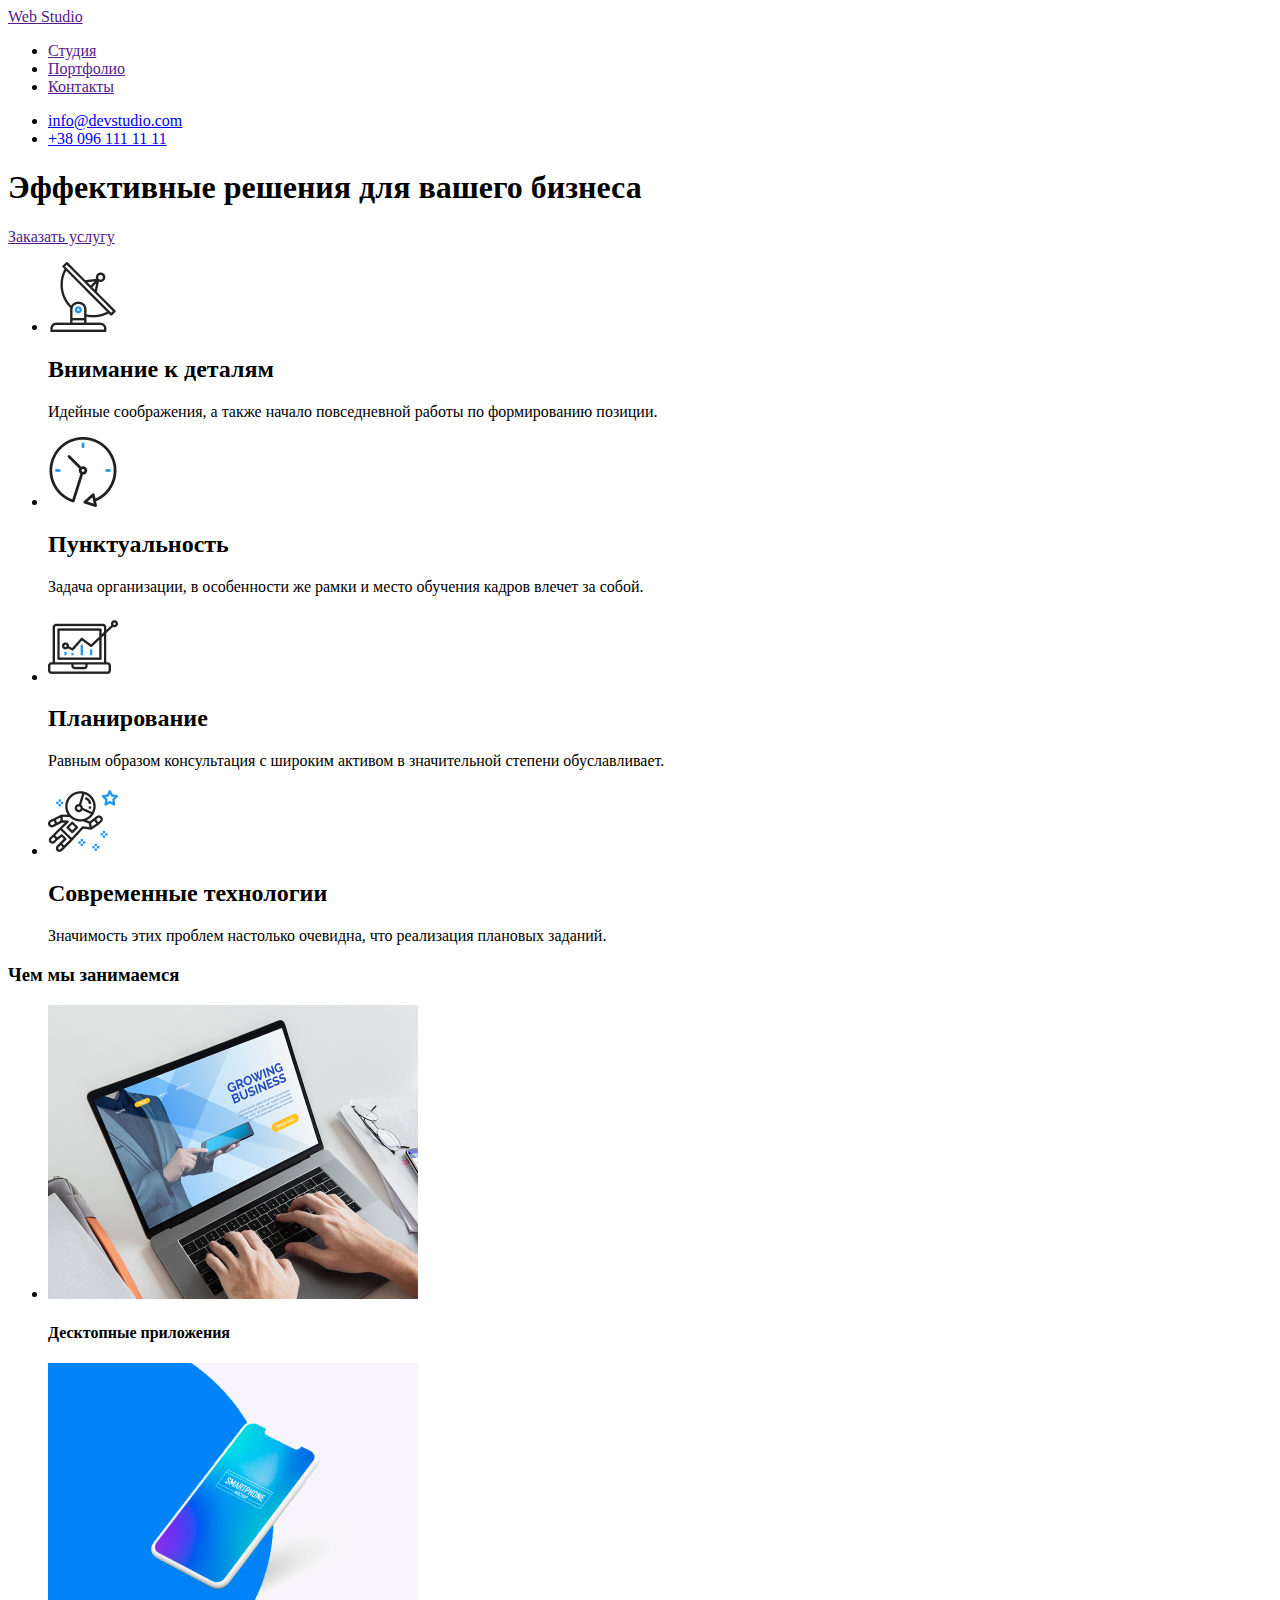
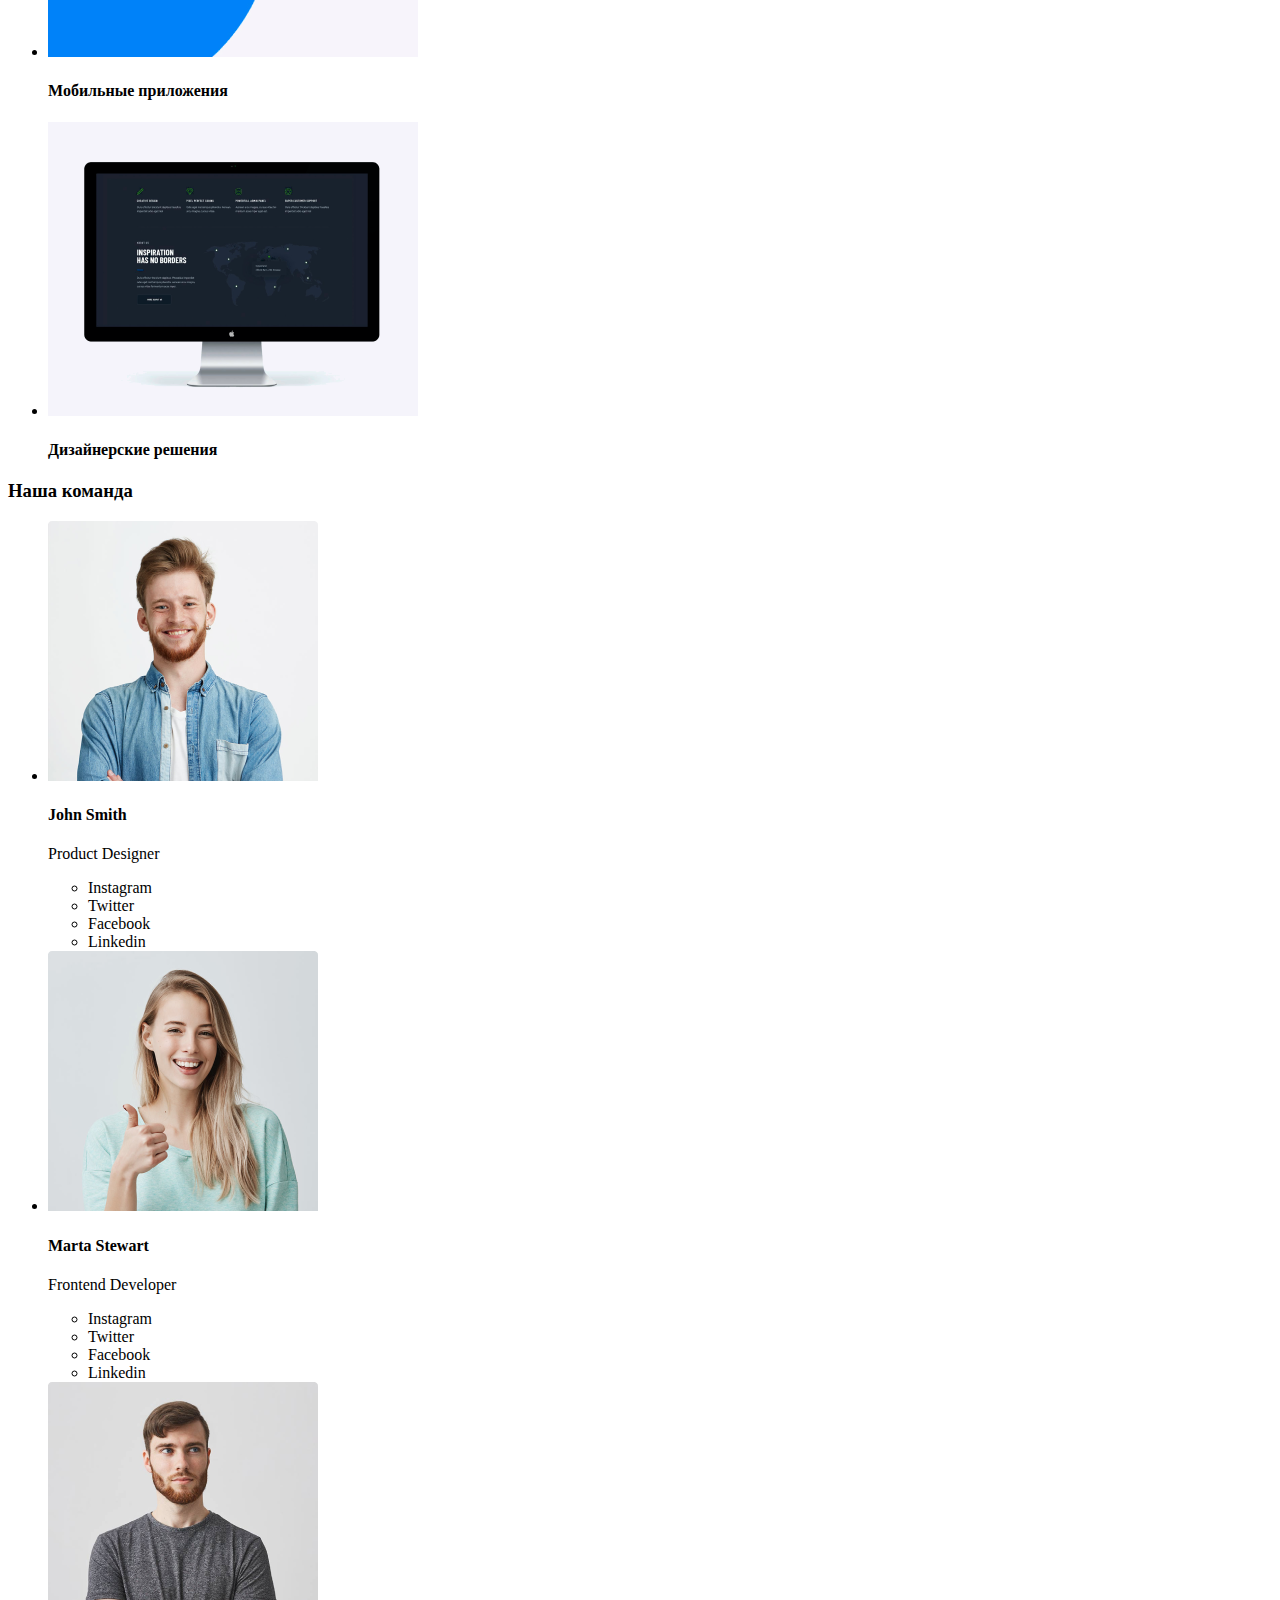
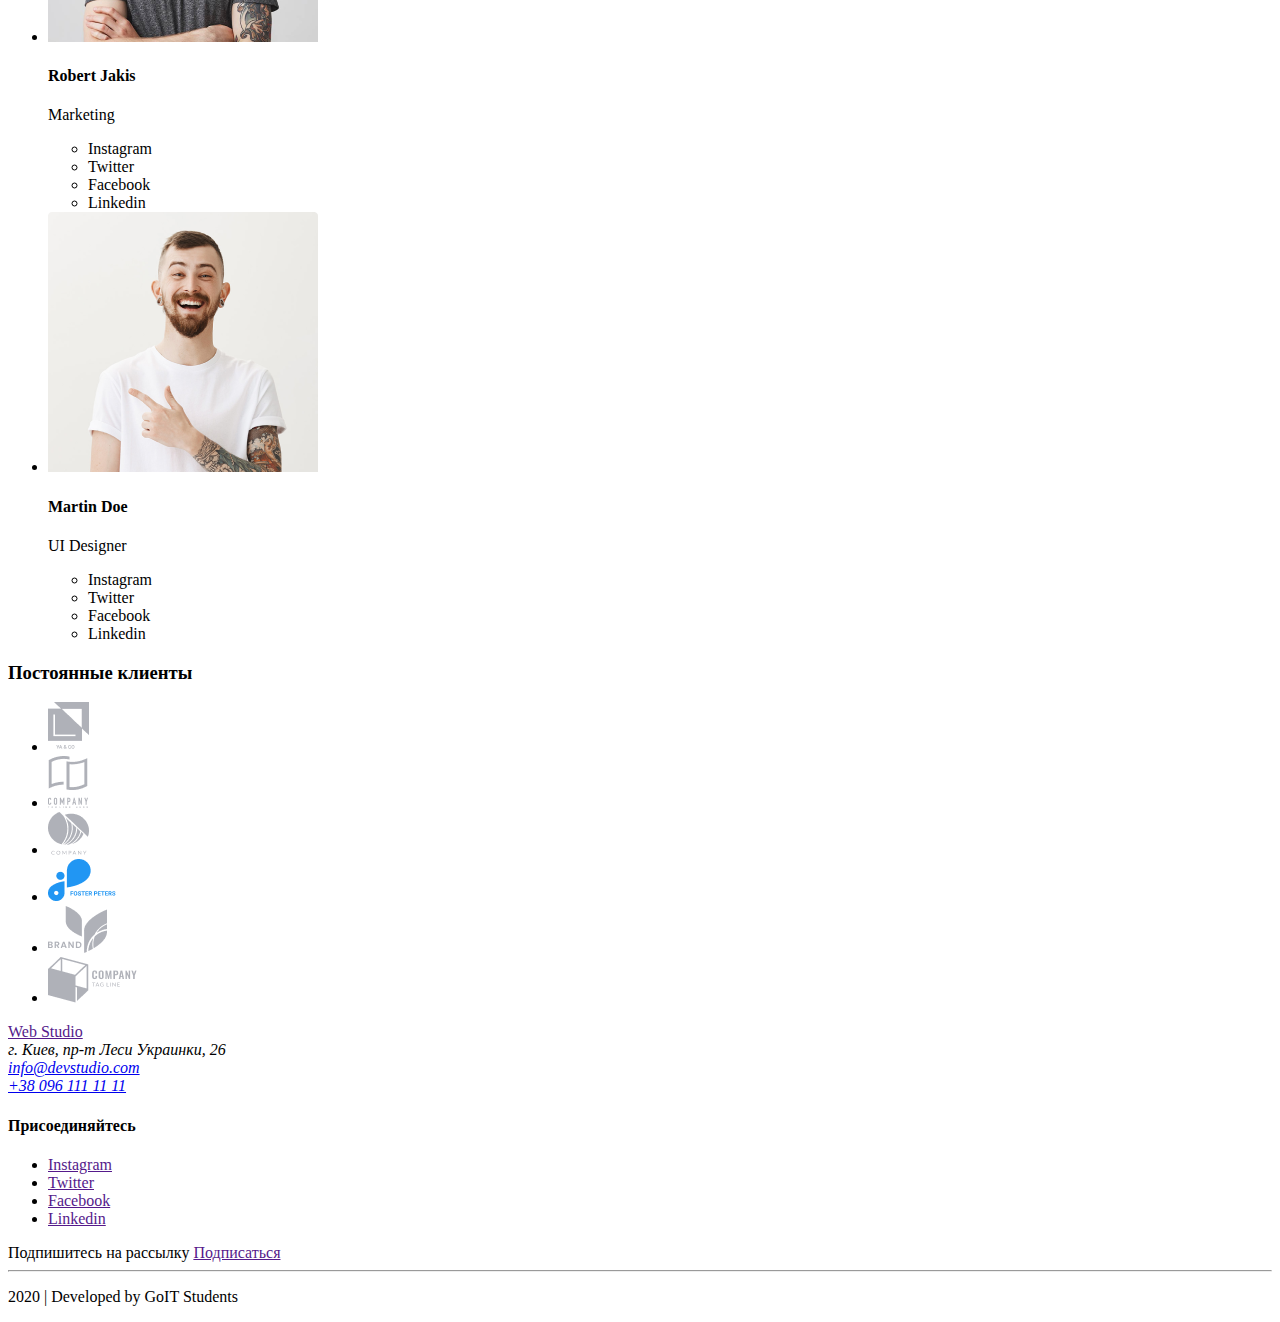
==== index.html @ 27753cef "Переносит файлы первой работы" ====
<!DOCTYPE html>
<html lang="ru">
<head>
    <meta charset="UTF-8">
    <meta name="viewport" content="width=device-width, initial-scale=1.0">
    <title>Web Studio</title>
</head>
<body>
    <!--Header-->
   <header>
       <nav>
       <a href=""><span>Web</span>  Studio
       </a>
       <ul>
           <li> <a href="">Студия</a></li>
           <li><a href="">Портфолио</a></li>
           <li><a href="">Контакты</a></li>
       </ul>
       <ul>
           <li><a href="mailto:info@devstudio.com">info@devstudio.com</a></li>
           <li><a href="tel:+380961111111">+38 096 111 11 11</a></li>
       </ul>
    </nav>
   </header>
   <!--Hero-->
       <section>
        <h1>Эффективные решения для вашего бизнеса</h1>
        <a href="">Заказать услугу</a>
       </section>
   <!--Features-->
   <section>
       <ul>
           <li>
            <img src="./images/antenna-1.png" alt width="70">  
            <h2>Внимание к деталям</h2>
        <p>Идейные соображения, а также начало повседневной работы по формированию позиции.</p>
           </li>

        <li>
            <img src="./images/clock-1.png" alt width="70">
            <h2>Пунктуальность</h2>
            <p>Задача организации, в особенности же рамки и место обучения кадров влечет за собой.</p>
        </li>

        <li>
            <img src="./images/diagram-1.png" alt width="70">
            <h2>Планирование</h2>
        <p>Равным образом консультация с широким активом в значительной степени обуславливает.</p>
        </li>

        <li>
            <img src="./images/astronaut-1.png" alt width="70">
            <h2>Современные технологии</h2>
            <p>Значимость этих проблем настолько очевидна, что реализация плановых заданий.</p>
        </li>
       </ul>
   </section>
   <!--Work-->
   <section>
       <h3>Чем мы занимаемся</h3>
       <ul>
           <li>
               <img src="./images/img111.png" alt width="370">
               <h4>Десктопные приложения</h4>
           </li>

           <li>
<img src="./images/box.png" alt width="370">
<h4>Мобильные приложения</h4>
           </li>

           <li>
               <img src="./images/img.png" alt width="370">
               <h4>Дизайнерские решения</h4>
           </li>
       </ul>
   </section>
   <section>
    <h3>Наша команда</h3>
    <ul>
        <li>
        <img src="./images/img-john1.png" alt width="270">
        <h4>John Smith</h4>
        <p>Product Designer</p>
        <ul><li>Instagram</li>
        <li>Twitter</li>
        <li>Facebook</li>
        <li>Linkedin</li></ul>
        </li>

        <li>
        <img src="./images/img-marta2.png" alt width="270">
        <h4>Marta Stewart</h4>
        <p>Frontend Developer</p>
        <ul><li>Instagram</li>
            <li>Twitter</li>
            <li>Facebook</li>
            <li>Linkedin</li></ul>
       </li>

        <li>
        <img src="./images/img-robert3.png" alt width="270">
        <h4>Robert Jakis</h4>
        <p>Marketing</p>
        <ul><li>Instagram</li>
            <li>Twitter</li>
            <li>Facebook</li>
            <li>Linkedin</li></ul>
        </li>

        <li>
        <img src="./images/img-yakis4.png" alt width="270">
        <h4>Martin Doe</h4>
        <p>UI Designer</p>
        <ul><li>Instagram</li>
            <li>Twitter</li>
            <li>Facebook</li>
            <li>Linkedin</li></ul>
        </li>

    </ul>
   </section>

   <!--Clients-->
   <section>
       <h3>Постоянные клиенты</h3>
       <ul>
           <li><img src="./images/logo-1.png" alt=""></li>
           <li><img src="./images/logo-2.png" alt=""></li>
           <li><img src="./images/logo-3.png" alt=""></li>
           <li><img src="./images/logo-4.png" alt=""></li>
           <li><img src="./images/logo-5.png" alt=""></li>
           <li><img src="./images/logo-6.png" alt=""></li>
       </ul>
   </section>
  <!--Footer-->
<footer>
    <a href=""><span>Web</span>  Studio
    </a>
<address>
    г. Киев, пр-т Леси Украинки, 26 <br>
    <a href="mailto:info@devstudio.com">info@devstudio.com</a> <br>
    <a href="tel:+380961111111">+38 096 111 11 11</a>
  </address>
  
 <div>
     <h4>Присоединяйтесь</h4>
     <ul><li><a href="">Instagram</a> </li>
        <li><a href="">Twitter</a> </li>
        <li><a href="">Facebook</a> </li>
        <li><a href="">Linkedin</a> </li></ul>
</div>
 <div>
     <span>Подпишитесь на рассылку</span> 
     <a href="">Подписаться</a>
    </div>
    <hr>
<p>2020 | Developed by GoIT Students </p>
    </footer>
    
</body>
</html>
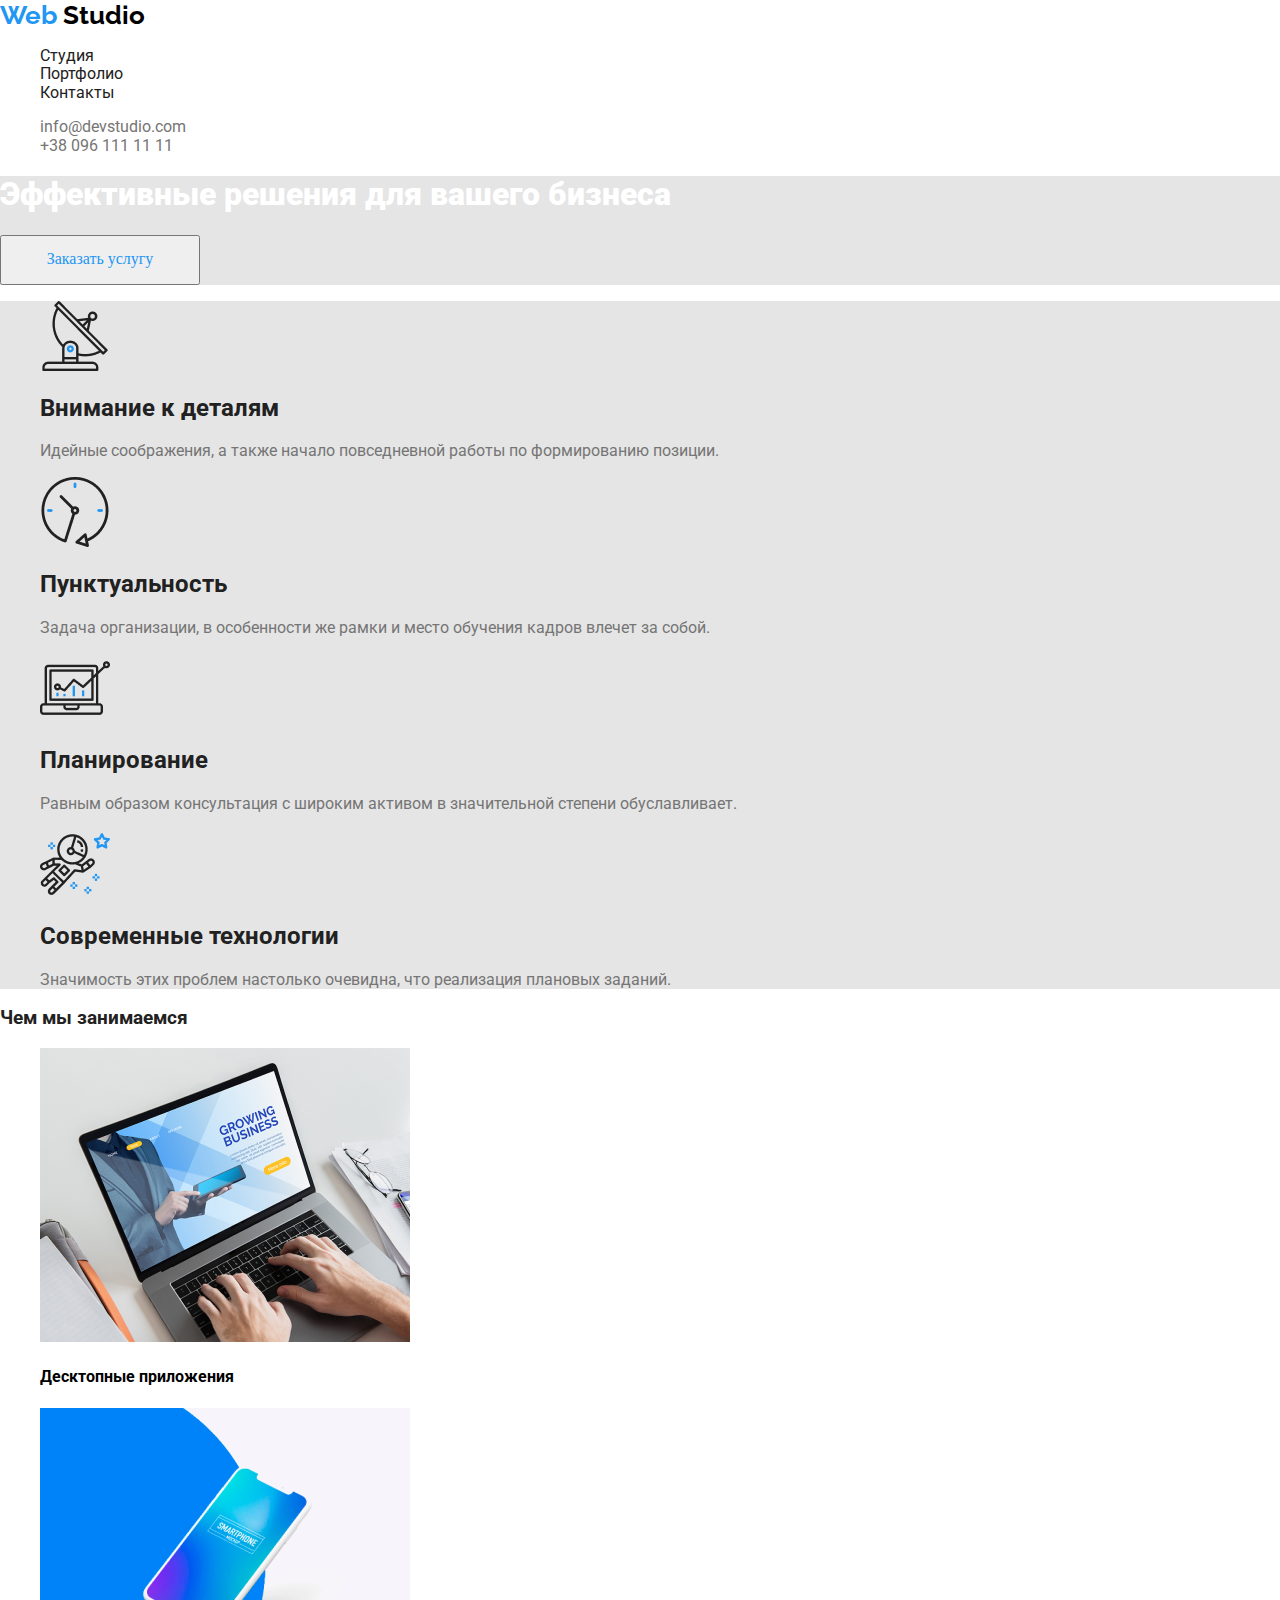
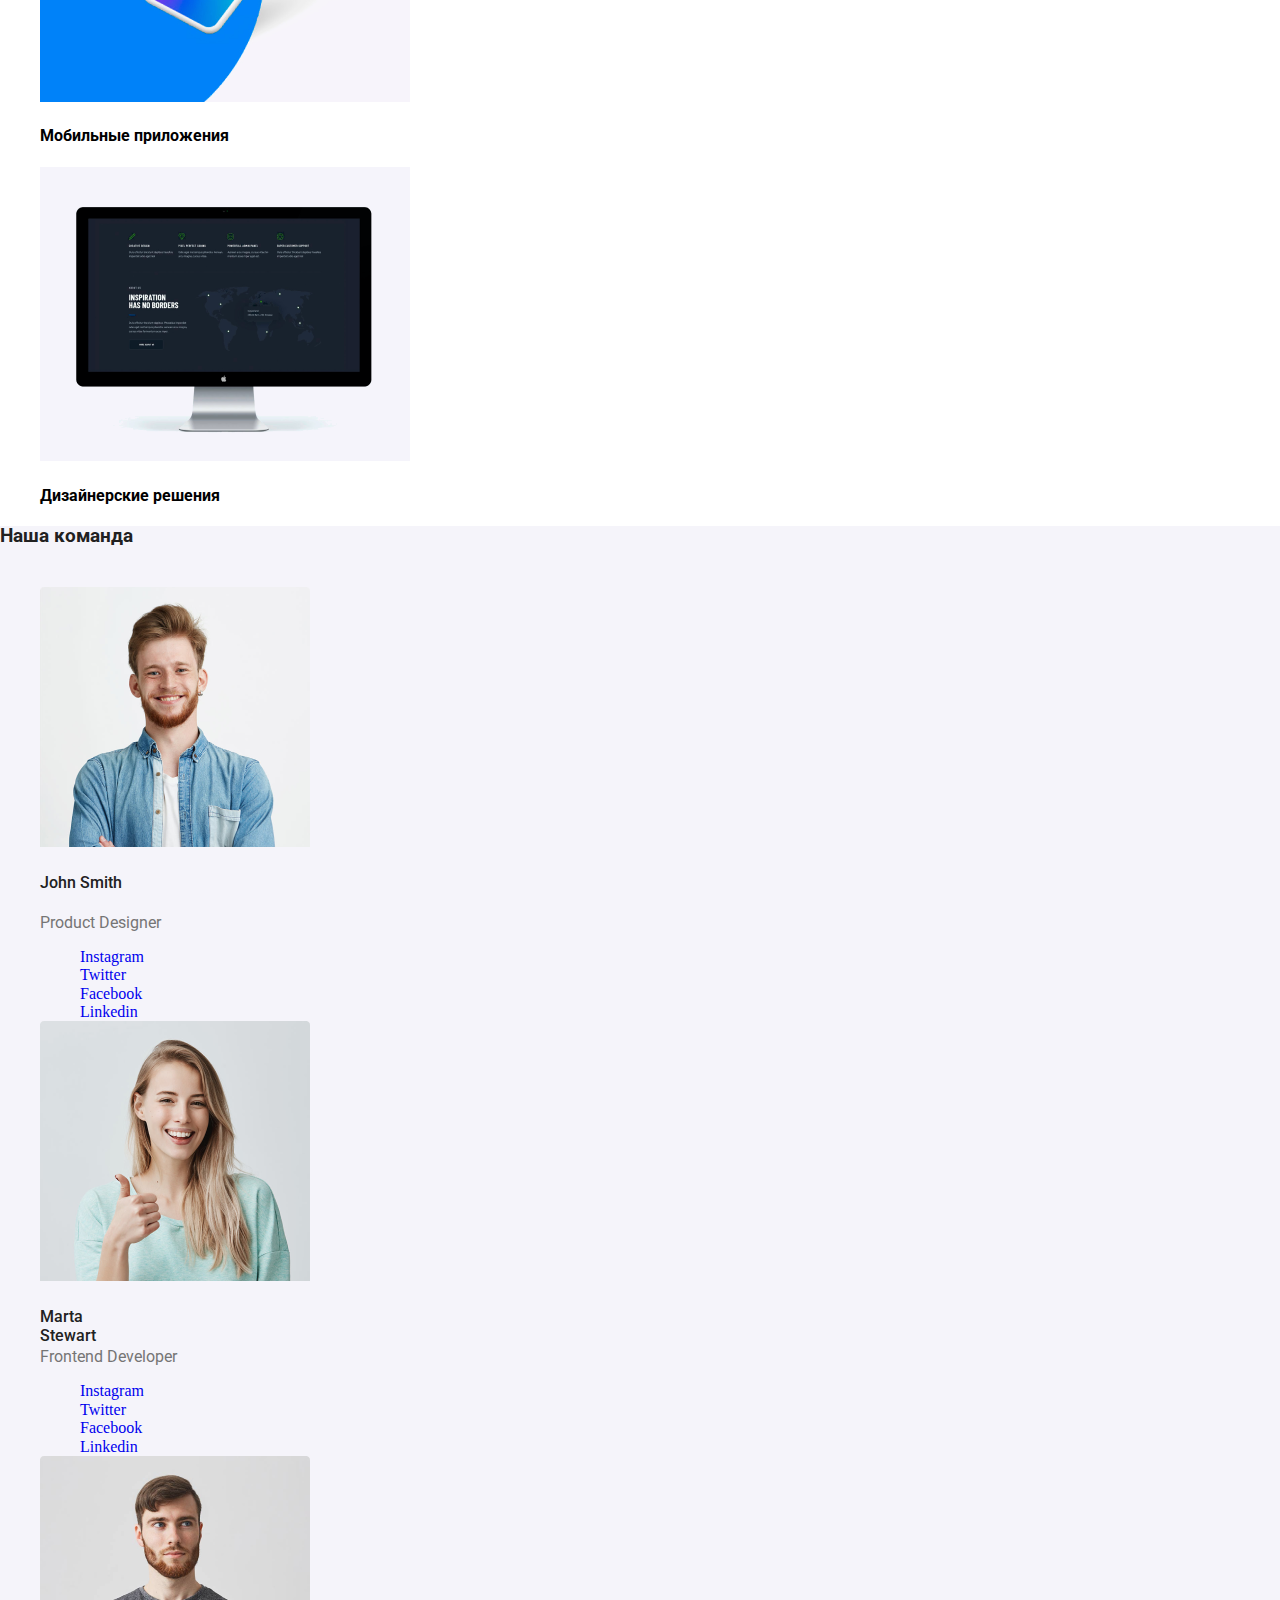
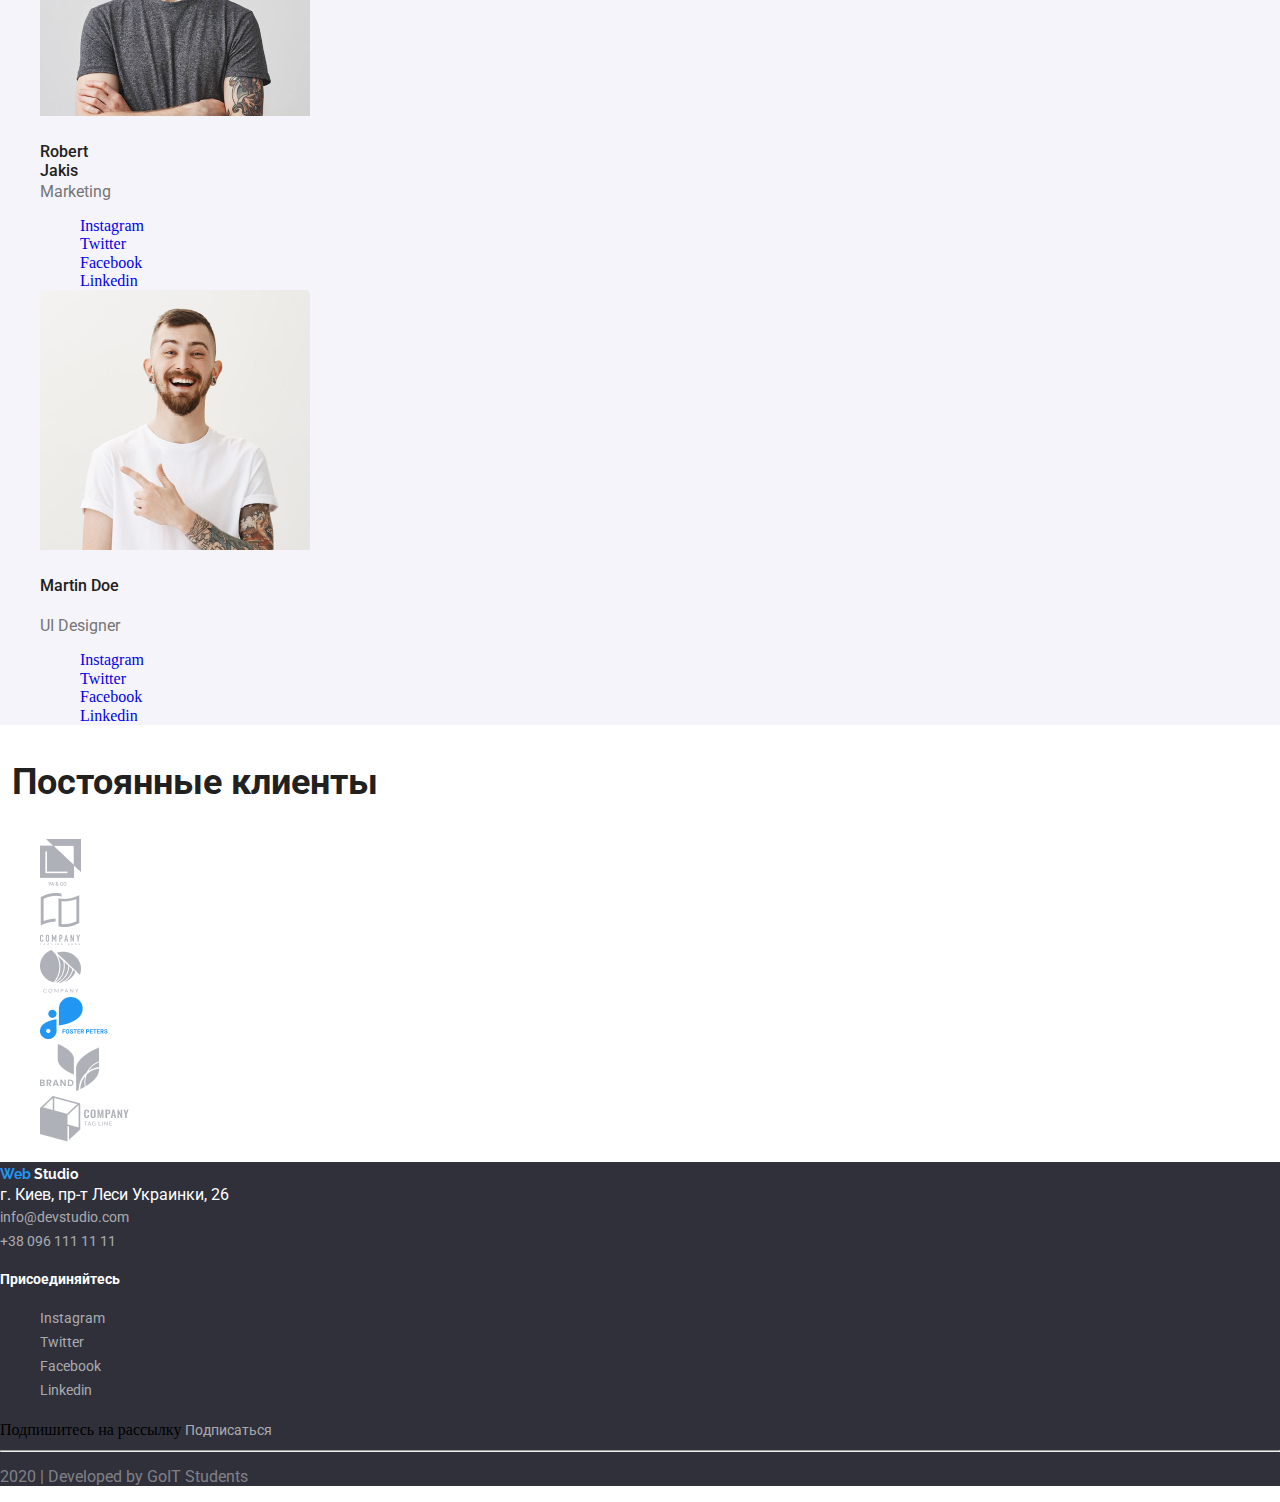
==== commit 2a8c3dd7: "Portfolio html+css" ====
--- a/index.html
+++ b/index.html
@@ -4,32 +4,38 @@
     <meta charset="UTF-8">
     <meta name="viewport" content="width=device-width, initial-scale=1.0">
     <title>Web Studio</title>
+    <link rel="stylesheet" href="./css/normalize.css">
+    <link rel="stylesheet" href="./css/styles.css">
+    <link href="https://fonts.googleapis.com/css2?family=Raleway:wght@700&family=Roboto&display=swap" rel="stylesheet">
 </head>
 <body>
     <!--Header-->
-   <header>
+   <header class="page-header">
        <nav>
-       <a href=""><span>Web</span>  Studio
-       </a>
-       <ul>
-           <li> <a href="">Студия</a></li>
-           <li><a href="">Портфолио</a></li>
-           <li><a href="">Контакты</a></li>
+        <a href="/" class="logo">
+            <span class="logo-blue">Web</span>
+            <span class="logo-black">Studio</span>
+        </a>
+       <ul class="site-nav list">
+           <li class="link-focus"><a href="./index.html">Студия</a></li>
+           <li class="link-focus"><a href="./portfolio.html">Портфолио</a></li>
+           <li class="link-focus"><a href="">Контакты</a></li>
        </ul>
-       <ul>
-           <li><a href="mailto:info@devstudio.com">info@devstudio.com</a></li>
-           <li><a href="tel:+380961111111">+38 096 111 11 11</a></li>
+       <ul class="list-contacts list">
+           <li class="link-focus"><a href="mailto:info@devstudio.com ">info@devstudio.com</a></li>
+           <li class="link-focus"><a href="tel:+380961111111">+38 096 111 11 11</a></li>
        </ul>
     </nav>
    </header>
+   
    <!--Hero-->
-       <section>
-        <h1>Эффективные решения для вашего бизнеса</h1>
-        <a href="">Заказать услугу</a>
+       <section class="hero">
+        <h1 class="hero-item">Эффективные решения для вашего бизнеса</h1>
+        <button class="button">Заказать услугу</button>
        </section>
    <!--Features-->
-   <section>
-       <ul>
+   <section class="features">
+       <ul class="list">
            <li>
             <img src="./images/antenna-1.png" alt width="70">  
             <h2>Внимание к деталям</h2>
@@ -56,9 +62,9 @@
        </ul>
    </section>
    <!--Work-->
-   <section>
+   <section class="work">
        <h3>Чем мы занимаемся</h3>
-       <ul>
+       <ul class="list">
            <li>
                <img src="./images/img111.png" alt width="370">
                <h4>Десктопные приложения</h4>
@@ -75,56 +81,63 @@
            </li>
        </ul>
    </section>
-   <section>
+
+   <section class="workers">
     <h3>Наша команда</h3>
-    <ul>
+    <ul class="list">
         <li>
         <img src="./images/img-john1.png" alt width="270">
         <h4>John Smith</h4>
         <p>Product Designer</p>
-        <ul><li>Instagram</li>
-        <li>Twitter</li>
-        <li>Facebook</li>
-        <li>Linkedin</li></ul>
+     <ul class="list">
+        <li class="link-focus"><a href="https://www.instagram.com">Instagram</a> </li>
+        <li class="link-focus"><a href="https://twitter.com">Twitter</a> </li>
+        <li class="link-focus"><a href="https://www.facebook.com">Facebook</a> </li>
+        <li class="link-focus"><a href="https://www.linkedin.com">Linkedin</a> </li>
+    </ul>
         </li>
 
         <li>
         <img src="./images/img-marta2.png" alt width="270">
         <h4>Marta Stewart</h4>
         <p>Frontend Developer</p>
-        <ul><li>Instagram</li>
-            <li>Twitter</li>
-            <li>Facebook</li>
-            <li>Linkedin</li></ul>
-       </li>
+   
+     <ul class="list">
+        <li class="link-focus"><a href="https://www.instagram.com">Instagram</a> </li>
+        <li class="link-focus"><a href="https://twitter.com">Twitter</a> </li>
+        <li class="link-focus"><a href="https://www.facebook.com">Facebook</a> </li>
+        <li class="link-focus"><a href="https://www.linkedin.com">Linkedin</a> </li></ul>
 
         <li>
         <img src="./images/img-robert3.png" alt width="270">
         <h4>Robert Jakis</h4>
         <p>Marketing</p>
-        <ul><li>Instagram</li>
-            <li>Twitter</li>
-            <li>Facebook</li>
-            <li>Linkedin</li></ul>
-        </li>
-
+       
+     <ul class="list">
+        <li class="link-focus"><a href="https://www.instagram.com">Instagram</a> </li>
+        <li class="link-focus"><a href="https://twitter.com">Twitter</a> </li>
+        <li class="link-focus"><a href="https://www.facebook.com">Facebook</a> </li>
+        <li class="link-focus"><a href="https://www.linkedin.com">Linkedin</a> </li>
+    </ul>
+        
         <li>
         <img src="./images/img-yakis4.png" alt width="270">
         <h4>Martin Doe</h4>
         <p>UI Designer</p>
-        <ul><li>Instagram</li>
-            <li>Twitter</li>
-            <li>Facebook</li>
-            <li>Linkedin</li></ul>
-        </li>
 
-    </ul>
+     <ul class="list">
+        <li class="link-focus"><a href="https://www.instagram.com">Instagram</a> </li>
+        <li class="link-focus"><a href="https://twitter.com">Twitter</a> </li>
+        <li class="link-focus"><a href="https://www.facebook.com">Facebook</a> </li>
+        <li class="link-focus"><a href="https://www.linkedin.com">Linkedin</a> </li></ul>
+        </ul>
+
    </section>
 
    <!--Clients-->
-   <section>
+   <section class="clients">
        <h3>Постоянные клиенты</h3>
-       <ul>
+       <ul class="list">
            <li><img src="./images/logo-1.png" alt=""></li>
            <li><img src="./images/logo-2.png" alt=""></li>
            <li><img src="./images/logo-3.png" alt=""></li>
@@ -134,29 +147,31 @@
        </ul>
    </section>
   <!--Footer-->
-<footer>
-    <a href=""><span>Web</span>  Studio
+<footer class="footer">
+    <a href="/" class="logo">
+        <span class="logo-blue">Web</span>
+        <span class="logo-white">Studio</span>
     </a>
 <address>
     г. Киев, пр-т Леси Украинки, 26 <br>
     <a href="mailto:info@devstudio.com">info@devstudio.com</a> <br>
     <a href="tel:+380961111111">+38 096 111 11 11</a>
   </address>
-  
- <div>
+   <div>
      <h4>Присоединяйтесь</h4>
-     <ul><li><a href="">Instagram</a> </li>
-        <li><a href="">Twitter</a> </li>
-        <li><a href="">Facebook</a> </li>
-        <li><a href="">Linkedin</a> </li></ul>
-</div>
- <div>
+     <ul class="list">
+         <li><a href="https://www.instagram.com">Instagram</a> </li>
+        <li><a href="https://twitter.com">Twitter</a> </li>
+        <li><a href="https://www.facebook.com">Facebook</a> </li>
+        <li><a href="https://www.linkedin.com">Linkedin</a> </li></ul>
+   </div>
+   <div>
      <span>Подпишитесь на рассылку</span> 
      <a href="">Подписаться</a>
     </div>
     <hr>
-<p>2020 | Developed by GoIT Students </p>
-    </footer>
+    <p class="developed">2020 | Developed by GoIT Students </p>
+</footer>
     
 </body>
 </html>--- a/css/styles.css
+++ b/css/styles.css
@@ -0,0 +1,195 @@
+/* index.html styles */
+.logo {
+font-weight: 700;
+font-size: 26px;
+line-height: 31px;
+}
+.logo-blue {
+    color: rgb(33, 150, 243);
+    font-family: Raleway;
+    font-weight: 700;
+    font-size: 26;
+    line-height: 1,19;
+    letter-spacing: 0,03;
+}
+.logo-black {
+    color: black;
+    font-family: Raleway;
+    font-weight: 700;
+    font-size: 26;
+    line-height: 1,19;
+    letter-spacing: 0,03;
+}
+.logo-white {
+    color: white;
+    font-family: Raleway;
+    font-weight: 700;
+    font-size: 26;
+    line-height: 1,19;
+    letter-spacing: 0,03;
+}
+a {
+  text-decoration: none;
+}
+.page-header {
+font-family: Roboto;
+color: #212121;
+}
+
+.site-nav a {
+  color: #212121;
+}
+.list-contacts a {
+    color: #757575;
+    list-style: none;
+  }
+  
+  .link-focus :hover ,
+  .link-focus :focus {
+   color: rgb(33, 150, 243);
+  }
+ .hero {
+   background-color: #E5E5E5;
+ }
+.hero-item {
+font-family: Roboto;
+font-style: normal;
+font-weight: 900;
+color: #FFFFFF;
+}
+.features {
+  background-color: #E5E5E5;
+}
+.features h2 {
+font-family: Roboto;
+font-style: normal;
+font-weight: bold;
+color: #212121;
+}
+.features p {
+
+font-family: Roboto;
+font-style: normal;
+font-weight: normal;
+color: #757575;
+}
+.work h3 {
+font-family: Roboto;
+font-style: normal;
+font-weight: bold;
+color: #212121;
+}
+.work h4 {
+  font-family: Roboto;
+font-style: normal;
+font-weight: bold;
+color: black;
+}
+.workers {
+  background-color: #F5F4FA;
+}
+.workers h3 {
+width: 264px;
+height: 42px;
+left: 668px;
+top: 1787px;
+
+font-family: Roboto;
+font-style: normal;
+font-weight: bold;
+color: #212121;
+}
+.workers h4 {
+  width: 86px;
+  height: 19px;
+  left: 307px;
+  top: 2169px;
+  
+  font-family: Roboto;
+  font-style: normal;
+  font-weight: 500;
+  font-size: 16px;
+  line-height: 19px;
+  color: #212121;  
+}
+.workers p {
+width: 147px;
+height: 19px;
+left: 577px;
+top: 2198px;
+
+font-family: Roboto;
+font-style: normal;
+font-weight: normal;
+font-size: 16px;
+line-height: 19px;
+color: #757575;
+}
+.clients h3 {
+width: 390px;
+height: 42px;
+left: 606px;
+top: 2489px;
+font-family: Roboto;
+font-style: normal;
+font-weight: bold;
+font-size: 36px;
+line-height: 42px;
+text-align: center;
+color: #212121;
+}
+.footer {
+background: #2F303A;
+}
+.footer address {
+font-family: Roboto;
+font-style: normal;
+font-weight: normal;
+color: #FFFFFF;
+}
+.footer a {
+font-family: Roboto;
+font-style: normal;
+font-weight: normal;
+font-size: 14px;
+line-height: 24px;
+color: rgba(255, 255, 255, 0.6);
+}
+.footer h4 {
+font-family: Roboto;
+font-style: normal;
+font-weight: bold;
+font-size: 14px;
+line-height: 16px;
+color: #FFFFFF;
+}
+.mailing {
+font-family: Roboto;
+font-style: normal;
+font-weight: bold;
+font-size: 14px;
+line-height: 16px;
+color: #FFFFFF;
+}
+.developed {
+font-family: Roboto;
+font-style: normal;
+font-weight: normal;
+color: rgba(255, 255, 255, 0.4);
+}
+  /* common styles */
+  .list {
+    list-style-type: none;
+  }
+
+  .button {
+    color: rgb(33, 150, 243);
+    width: 200px;
+    height: 50px;
+    left: 700px;
+    top: 430px;
+  }
+  /* portfolio.html styles */ 
+  .list-portfolio {
+    
+  }